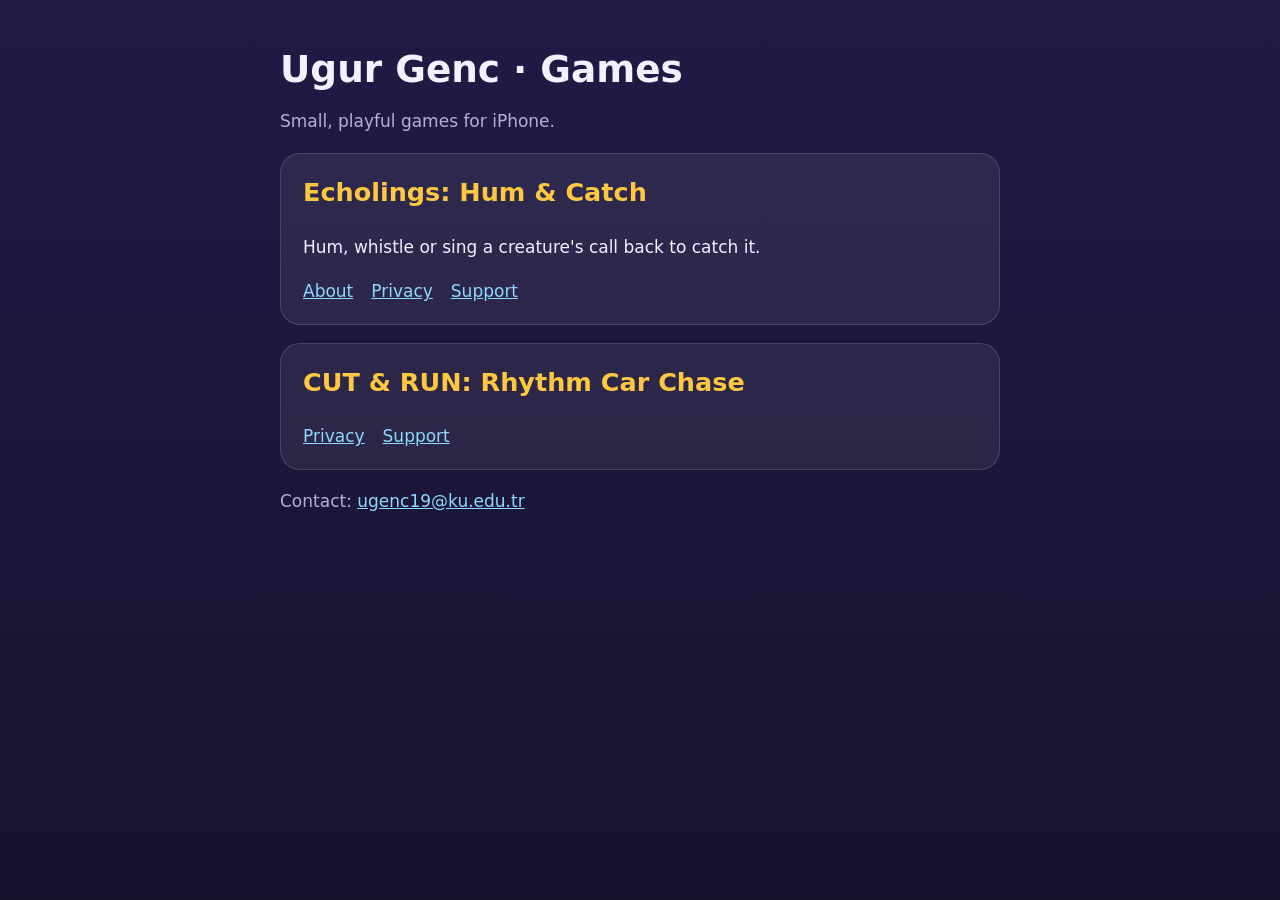
==== index.html @ 4a16dc18 "Echolings pages and app-ads.txt" ====
<!doctype html>
<html lang="en">
<head>
<meta charset="utf-8">
<meta name="viewport" content="width=device-width, initial-scale=1">
<title>Ugur Genc · Games</title>
<link rel="stylesheet" href="/style.css">
</head>
<body>
<main>
  <h1>Ugur Genc · Games</h1>
  <p class="muted">Small, playful games for iPhone.</p>
  <div class="card">
    <h2 style="margin-top:0">Echolings: Hum &amp; Catch</h2>
    <p>Hum, whistle or sing a creature's call back to catch it.</p>
    <nav><a href="/echolings/">About</a><a href="/echolings/privacy.html">Privacy</a><a href="/echolings/support.html">Support</a></nav>
  </div>
  <div class="card">
    <h2 style="margin-top:0">CUT &amp; RUN: Rhythm Car Chase</h2>
    <nav><a href="/cut-and-run-legal/">Privacy</a><a href="/cut-and-run-legal/support.html">Support</a></nav>
  </div>
  <p class="muted">Contact: <a href="mailto:ugenc19@ku.edu.tr">ugenc19@ku.edu.tr</a></p>
</main>
</body>
</html>
---- style.css ----
:root { color-scheme: dark; }
body { margin: 0; font: 17px/1.6 ui-rounded, -apple-system, "SF Pro Rounded", system-ui, sans-serif;
       background: linear-gradient(#211a45, #17122e) fixed; color: #f3f0ff; }
main { max-width: 720px; margin: 0 auto; padding: 48px 22px 80px; }
h1 { font-size: 2.2em; line-height: 1.15; margin: 0 0 8px; }
h2 { margin-top: 2em; color: #ffc840; }
a { color: #8cd9ff; }
.muted { color: #b7b0d6; }
.card { background: rgba(255,255,255,.07); border: 1px solid rgba(255,255,255,.14); border-radius: 20px; padding: 18px 22px; margin: 18px 0; }
.icon { width: 96px; height: 96px; border-radius: 22px; box-shadow: 0 8px 30px rgba(0,0,0,.4); }
nav a { margin-right: 18px; }
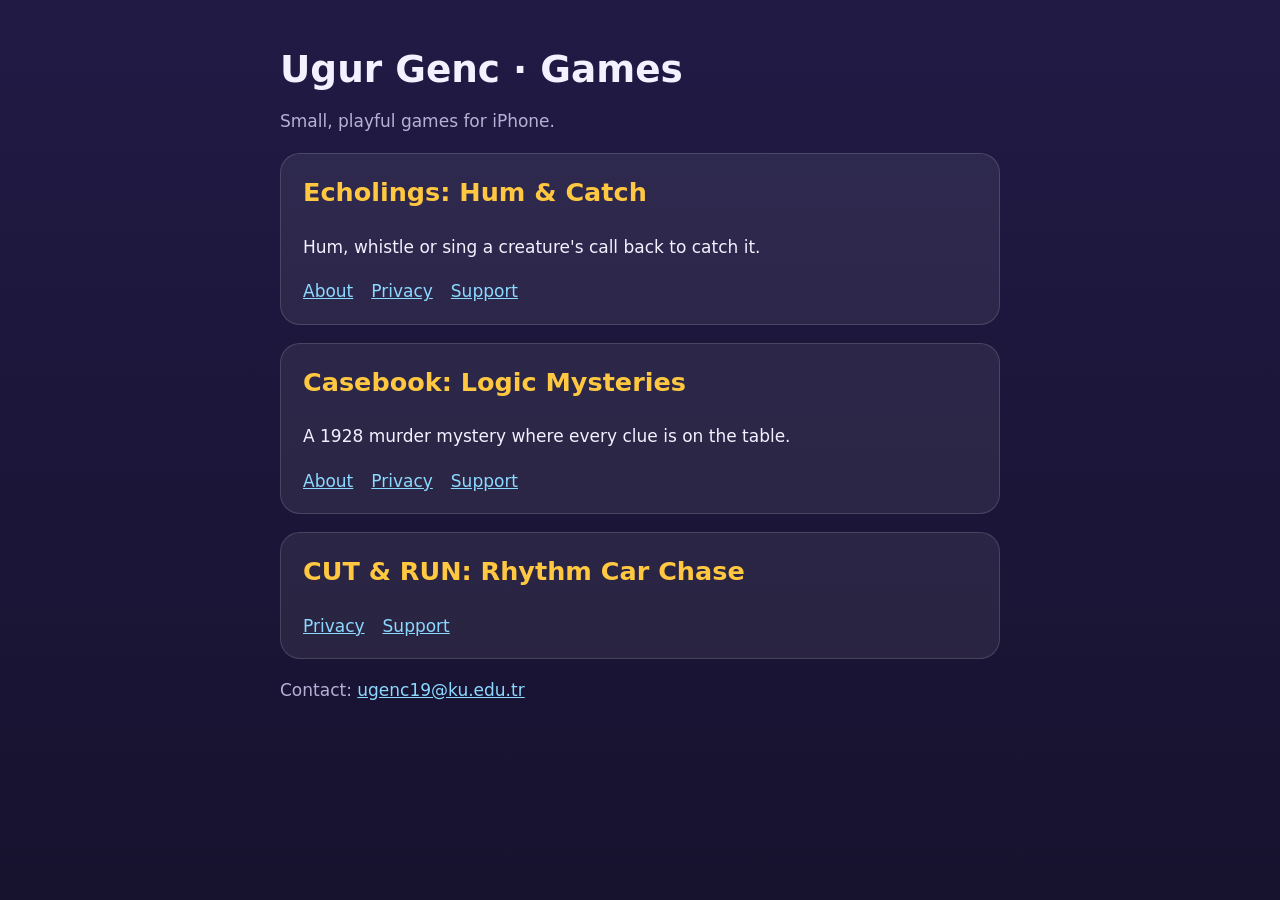
==== commit 1ccb2b74: "Casebook pages Co-authored-by: Cursor <cursoragent@cursor.com>" ====
--- a/index.html
+++ b/index.html
@@ -16,6 +16,11 @@
     <nav><a href="/echolings/">About</a><a href="/echolings/privacy.html">Privacy</a><a href="/echolings/support.html">Support</a></nav>
   </div>
   <div class="card">
+    <h2 style="margin-top:0">Casebook: Logic Mysteries</h2>
+    <p>A 1928 murder mystery where every clue is on the table.</p>
+    <nav><a href="/casebook/">About</a><a href="/casebook/privacy.html">Privacy</a><a href="/casebook/support.html">Support</a></nav>
+  </div>
+  <div class="card">
     <h2 style="margin-top:0">CUT &amp; RUN: Rhythm Car Chase</h2>
     <nav><a href="/cut-and-run-legal/">Privacy</a><a href="/cut-and-run-legal/support.html">Support</a></nav>
   </div>
